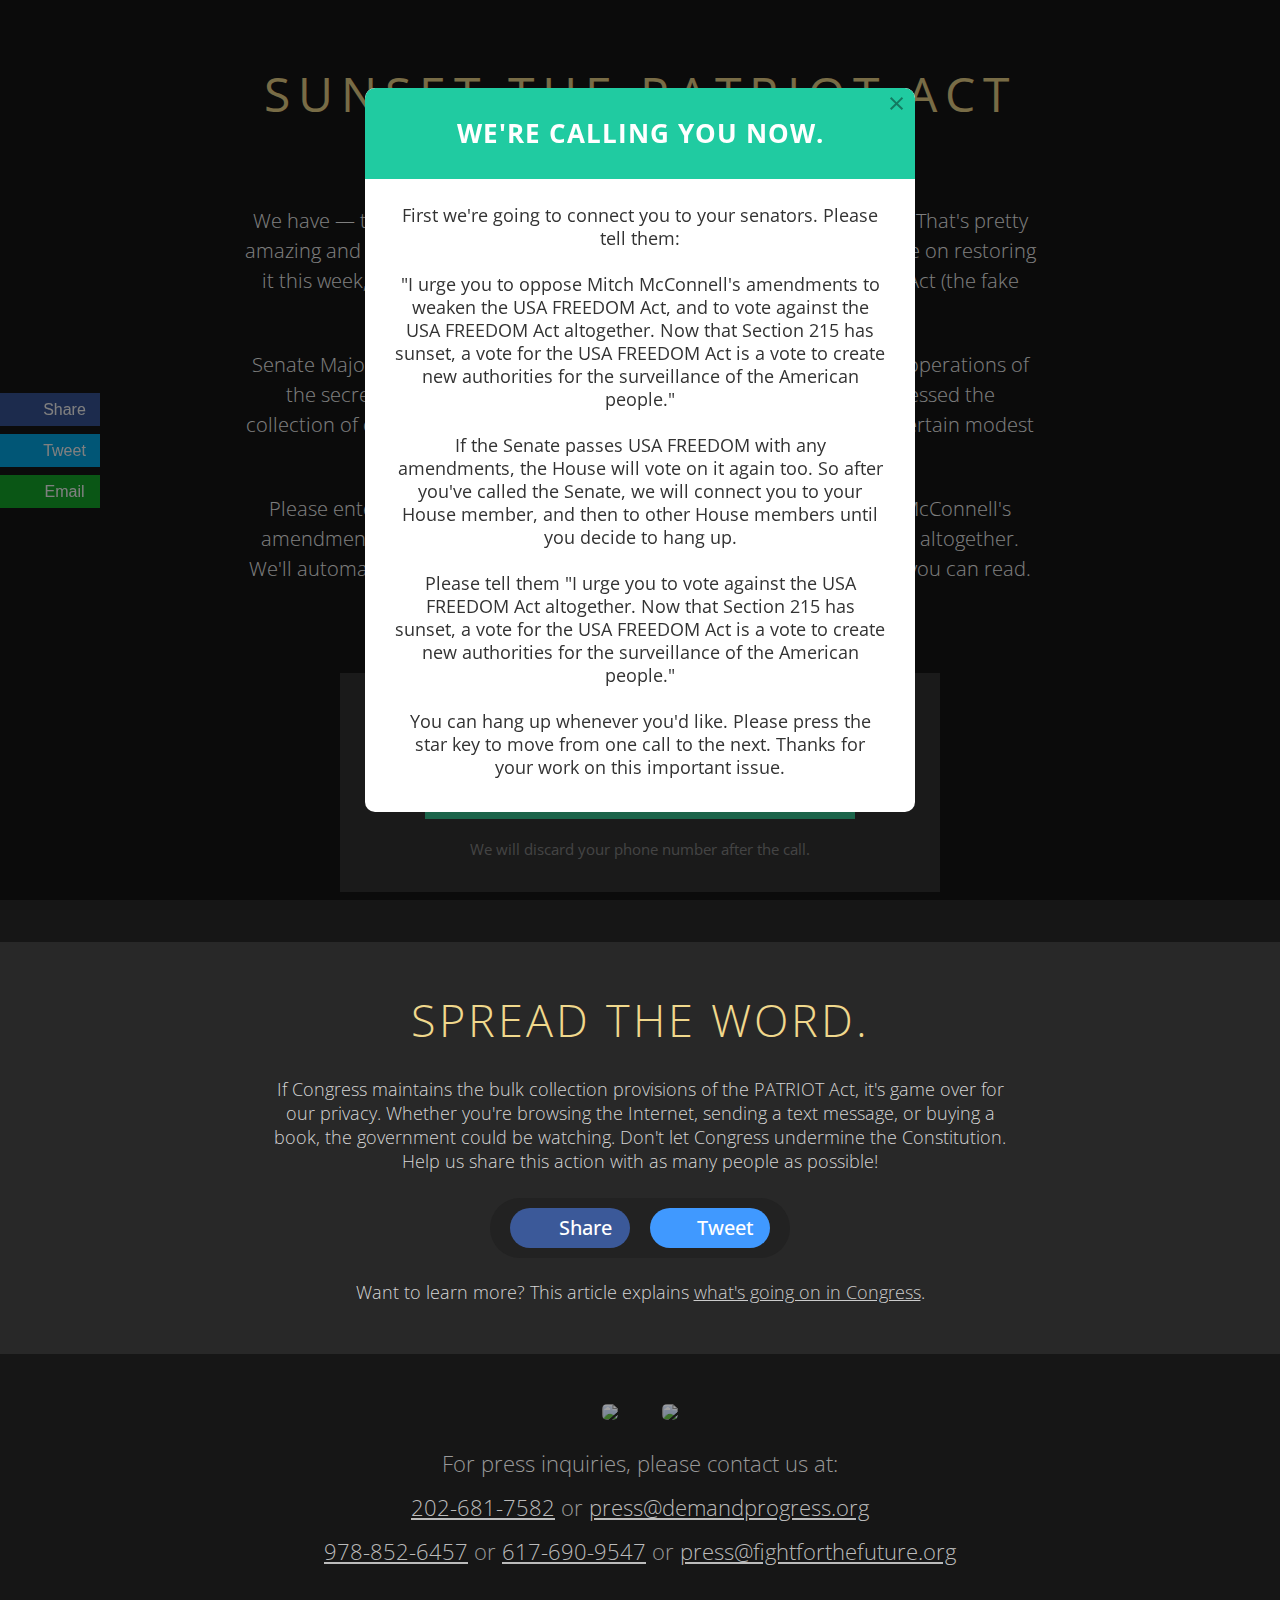
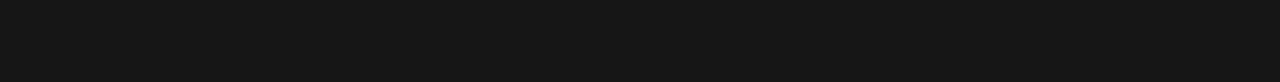
==== call/index.html @ 72b60b0e "Added /call page" ====
<!DOCTYPE html>
<html lang="en-us">
<head>
<meta charset="utf-8">
<title>Sunset the PATRIOT Act – NOW</title>

<meta property="og:title" content="Sunset the PATRIOT Act"/>
<meta property="og:image" content="https://www.sunsetthepatriotact.com/images/bush-signing-square.jpg"/>
<meta property="og:type" content="website"/>
<meta property="og:site_name" content="Sunset the PATRIOT Act"/>
<meta property="og:description" content="Section 215 of the PATRIOT Act has expired!! But Congress could bring it back in days. Stop them."/>

<link rel="stylesheet" type="text/css" href="../css/sunset-call.css"/>
<link rel="icon" type="image/png" href="../images/sunset.ico">
<meta name="viewport" content="width=device-width, initial-scale=1">
<link href="//fonts.googleapis.com/css?family=Open+Sans:300,400,600,700&amp;lang=en" rel="stylesheet">
<script type="text/javascript">

TWEET_TEXT = "Section 215 of the PATRIOT Act has expired!! But Congress could bring it back in days. Stop them: https://www.sunsetthepatriotact.com/call/";
EMAIL_SUBJECT = "Section 215 of the PATRIOT Act has expired. Don't let them bring it back!";


</script>
</head>
<body>

<header>
    <h1>SUNSET THE PATRIOT ACT</h1>
    <h2>&mdash; NOW &mdash;</h2>
    <br>

    <div class="desktop">
        <p>
            We have &mdash; temporarily &mdash; done away with Section 215 of the Patriot Act.  That's pretty amazing and something we should all be proud of.  But the Senate will vote on restoring it this week, and will consider amendments to make the USA FREEDOM Act (the fake reform bill we've been opposing) even worse.
        </p>

        <p>
            Senate Majority Leader Mitch McConnell's amendments would keep the operations of the secret Foreign Intelligence Surveillance Court &mdash; the court that blessed the collection of our phone records &mdash; secret, and delay implementation of certain modest constraints on mass surveillance. 
        </p>

        <p>
            Please enter your info below to call the Senate and tell them to reject McConnell's amendments to weaken the USA FREEDOM Act &mdash; and to oppose the bill altogether.  We'll automatically connect you to your lawmakers, and give you a script you can read.  
        </p>

        <p>
            For more on these amendments, please <a href="https://www.aclu.org/letter/aclu-vote-recommendation-proposed-amendments-hr-2048-usa-freedom-act">click here</a>. 
        </p>
    </div>

    <div class="action">
        <div class="call_tool">
            <form>
                <input type="tel" id="phone" placeholder="Your phone number"/>
                <div id="thanks">Thanks for calling!</div>
                <button type="submit">Call Congress</button>
            </form>
        </div>
        <span class="disclaimer">
            We will discard your phone number after the call.
        </span>
    </div>

    
    <div class="mobile">
        <p>
            We have &mdash; temporarily &mdash; done away with Section 215 of the Patriot Act.  That's pretty amazing and something we should all be proud of.  But the Senate will vote on restoring it this week, and will consider amendments to make the USA FREEDOM Act (the fake reform bill we've been opposing) even worse.
        </p>

        <p>
            Senate Majority Leader Mitch McConnell's amendments would keep the operations of the secret Foreign Intelligence Surveillance Court &mdash; the court that blessed the collection of our phone records &mdash; secret, and delay implementation of certain modest constraints on mass surveillance. 
        </p>

        <p>
            Please enter your info below to call the Senate and tell them to reject McConnell's amendments to weaken the USA FREEDOM Act &mdash; and to oppose the bill altogether.  We'll automatically connect you to your lawmakers, and give you a script you can read.  
        </p>

        <p>
            For more on these amendments, please <a href="https://www.aclu.org/letter/aclu-vote-recommendation-proposed-amendments-hr-2048-usa-freedom-act">click here</a>. 
        </p>
    </div>
    
</header>

<section>

    <h2>Spread the word.</h2>

    <p>
        If Congress maintains the bulk collection provisions of the PATRIOT Act, it's game over for our privacy. Whether
        you're browsing the Internet, sending a text message, or buying a book, the
        government could be watching. Don't let Congress undermine the Constitution.
        Help us share this action with as many people as possible!
    </p>
    <div class="share">
        <a href="https://www.facebook.com" class="facebook" target="_blank">Share</a><a href="https://www.twitter.com" class="twitter" target="_blank">Tweet</a>
    </div>
    <p>
        Want to learn more?  This article explains <a href="http://www.slate.com/articles/news_and_politics/politics/2015/05/patriot_act_s_section_215_should_expire_why_we_should_let_the_law_s_worst.html" target="_blank">what's going on in Congress</a>.
    </p>
</section>

<div class="logos">
    <a href="https://demandprogress.org" target="_blank"><img src="../images/dp.png"></a>
    <a href="https://www.fightforthefuture.org" target="_blank"><img src="../images/fftf.png"></a>
</div>
<div class="press">
    For press inquiries, please contact us at:
    <br/><br/>
    <a href="tel://202-681-7582">202-681-7582</a>
    <em>or</em>
    <a href="mailto:press@demandprogress.org">press@demandprogress.org</a>
    <br/><br/>
    <a href="tel://978-852-6457">978-852-6457</a>
    <em>or</em>
    <a href="tel://617-690-9547">617-690-9547</a>
    <em>or</em>
    <a href="mailto:press@fightforthefuture.org">press@fightforthefuture.org</a>
</div>


<div class="overlay share_modal invisible" id="share_modal">
    <div class="gutter">
        <div class="modal">
            <a class="close" href="#">×</a>
            <h1>Thanks. Please share this!</h1>
            <p class="nopad">
                Time is running out. In order to send Congress a message they
                can't ignore, we need as many people to participate as possible.
                Please share this page now!
            </p>
            <div class="share">
                <a href="https://www.facebook.com" class="facebook" target="_blank">Share</a><a href="https://www.twitter.com" class="twitter" target="_blank">Tweet</a>
            </div>
        </div>
    </div>
</div>


<div class="overlay letter invisible" id="letter">
    <div class="gutter">
        <div class="modal">
            <a class="close" href="#">×</a>
            <h1>Letter text</h1>
            <p class="nopad">
                It’s an outrage that Congress is considering renewing key PATRIOT Act provisions and continuing to allow the NSA to spy on all of us.  I demand that you vote against reauthorization, and let Section 215 and other provisions expire once and for all.
            </p>
            <br>
        </div>
    </div>
</div>


<div class="overlay call_tool invisible" id="call_tool">
    <div class="gutter">
        <div class="modal">
            <a class="close" href="#">×</a>
            <h1>Awesome &mdash; your letter was sent to congress.</h1>
            <p class="nopad">
                But making a phone call is at least 10 times as powerful as sending a letter.  Will you call your lawmakers to tell them to let the Patriot Act sunset?  We'll connect you to them and give you a script.  It'll just take a couple of minutes &mdash; and could end mass surveillance.
                <br>
                <form>
                <input class="phone-number" type="tel" placeholder="Your number" required>
                <button>CONNECT ME</button>
                </form>

                <a href="#" class="share">I can't call right now but I'll share this page instead</a>
            </p>
        </div>
    </div>
</div>


<div class="overlay call_tool_script invisible" id="call_tool_script">
    <div class="gutter">
        <div class="modal">
            <a class="close" href="#">×</a>
            <h1>We're calling you now.</h1>
            <p class="nopad">
                <strong>First we're going to connect you to your senators. Please tell them:</strong>
                <br>
                <br>
                "I urge you to oppose Mitch McConnell's amendments to weaken the USA FREEDOM Act, and to vote against the USA FREEDOM Act altogether.  Now that Section 215 has sunset, a vote for the USA FREEDOM Act is a vote to create new authorities for the surveillance of the American people."
                <br>
                <br>
                <strong>If the Senate passes USA FREEDOM with any amendments, the House will vote on it again too.</strong> So after you've called the Senate, we will connect you to your House member, and then to other House members until you decide to hang up. 
                <br>
                <br>
                Please tell them "I urge you to vote against the USA FREEDOM Act altogether.  Now that Section 215 has sunset, a vote for the USA FREEDOM Act is a vote to create new authorities for the surveillance of the American people."
                <br>
                <br>
                You can hang up whenever you'd like.  Please press the star key to move from one call to the next. Thanks for your work on this important issue.
                <br>
                <br>
            </p>
        </div>
    </div>
</div>

<div class="social-buttons">
    <a target="_blank" href="https://www.facebook.com/sharer.php?u=https://www.sunsetthepatriotact.com/call/" class="facebook">
        Share
    </a>

    <a target="_blank" href="https://twitter.com/intent/tweet?related=demandprogress&text=Unreal%3A%20Congress%20about%20to%20extend%20%23PatriotAct%20and%20%23NSA%20spying%20on%20all%20of%20us.%20Tell%20them%20to%20back%20off%3A%20sunsetthepatriotact.com%2Fcall" class="twitter">
        Tweet
    </a>

    <a href="mailto:person@domain.tld" class="email">
        Email
    </a>
</div>

<script type="text/javascript" src="../js/sunset-call.js"></script>

</body>
</html>
---- css/sunset-call.css ----
/* http://meyerweb.com/eric/tools/css/reset/
   v2.0 | 20110126
   License: none (public domain)
*/
html, body, div, span, applet, object, iframe, h1, h2, h3, h4, h5, h6, p, blockquote, pre, a, abbr, acronym, address, big, cite, code,
del, dfn, em, img, ins, kbd, q, s, samp, small, strike, strong, sub, sup, tt, var, b, u, i, center, dl, dt, dd, ol, ul, li, fieldset, form, label, legend,
table, caption, tbody, tfoot, thead, tr, th, td, article, aside, canvas, details, embed, figure, figcaption, footer, header, hgroup,
menu, nav, output, ruby, section, summary, time, mark, audio, video { margin: 0; padding: 0; border: 0; font-size: 100%; font: inherit; vertical-align: baseline; }
article, aside, details, figcaption, figure, footer, header, hgroup, menu, nav, section { display: block; }
body { line-height: 1; }
ol, ul { list-style: none; }
blockquote, q { quotes: none; }
blockquote:before, blockquote:after,
input { -webkit-appearance: none; border-radius: 0; }
q:before, q:after { content: ''; content: none; }
table { border-collapse: collapse; border-spacing: 0; }
/* --- end public domain code --- */
.clear:after {content: "."; display: block; height: 0; clear: both; visibility: hidden;}
.clear {display: inline-block;}
/* hide IE mac \*/
* html .clear {height: 1%;}
.clear {display: block;}
/* */
* {
    box-sizing: border-box;
}
a {
    color: #ccc;
    text-decoration: underline;
}
a.tweet {
    text-decoration: none;
}
a:hover {
    color: #eee;
}
body {
    background: #161616 url(../images/background.jpg) center top no-repeat;
    background-size: 100% auto;
    font-family: "Open Sans";
    text-align: center;
}
h1 {
    font-family: "Open Sans";
    color: #f0d88d;
    font-size: 71px;
    text-transform: uppercase;
    text-align: center;
    padding: 70px 32px 0px;
    letter-spacing: 8px;
}
h2 {
    font-family: "Open Sans";
    color: #f0d88d;
    font-size: 45px;
    font-weight: bold;
    text-transform: uppercase;
    text-align: center;
    letter-spacing: 3px;
    padding: 0 32px;
}
h3 {
    font-family: "Open Sans";
    color: white;
    font-size: 18px;
    font-weight: 500;
    letter-spacing: 3px;
    text-transform: uppercase;
    text-align: center;
    margin: 15px 0px 25px 0px;
}
h4 {
    text-align: center;
    
    color: #f0d88d;
    font-size: 38px;
    letter-spacing: 1px;
    margin-bottom: 25px;
    padding: 0 32px;
}
h4 a {
    color: #f0d88d;
}
h5 {
    text-align: center;
    font-size: 36px;
    color: #cfcfcf;
    
    font-size: 23px;
    font-weight: 500;
    letter-spacing: 0px;
    margin-bottom: 50px;
    padding: 0 32px;
}
h6 {
    text-align: center;
    
    color: #f0d88d;
    font-size: 29px;
    letter-spacing: 1px;
    margin-bottom: 25px;
}
@media screen and (max-width: 479px) {
    h1 {
        font-size: 48px;
    }

    h2 {
        font-size: 36px;
    }

    h3 {
        font-size: 14px;
    }

    h4 {
        font-size: 32px;
    }

    img {
        max-width: 100%;
        height: auto;
        width: auto;
    }
}
blockquote {
    display: inline-block;
    background: #1f1f1f;
    padding: 15px;
    font-size: 15.5px;
    color: #aaa;
    font-family: "Courier New", mono;
    word-wrap: break-word;
    max-width: calc(100% - 64px);
    text-align: left;
    color: #eee;
    line-height: 20px;
}
img.demo {
    max-width: calc(100% - 64px);
    height: auto;
    margin-bottom: 10px;
}
header {
}
header .desktop p,
header .mobile p {
    padding-top: 24px;
}

header .mobile {
    padding-bottom: 48px;
}
header p.fight-back {
    color: #A82424;
    padding-top: 12px;
    font-weight: bold;
}
header em {
    font-style: italic;
}
header p {
    color: #fff;
    font-size: 20px;
    font-weight: 300;
    line-height: 30px;
    margin: 0px auto;
    max-width: 860px;
    padding: 0 32px;
    text-align: center;
}
header p a.open-call-tool {
    cursor: text;
    text-decoration: none;
}
header p.protest {
    max-width: 780px;
    font-size: 17px;
    text-align: left;
}
header h1 {
    font-size: 48px;
}
header h2 {
    color: #A82424;
    font-size: 36px;
    padding: 12px 32px 0px;
}
header ul {
    list-style-type: disc;
    margin: 25px auto;
    max-width: 780px;
    padding: 0 50px;
}
header ul li {
    font-size: 17px;
    color: #c5c5c5;
    line-height: 24px;
    text-align: left;
    margin-left: 20px;
    margin-bottom: 10px;
}
.action {
    background: #353535;
    margin: 35px auto 50px auto;
    max-width: 600px;
    padding: 32px 60px;
}

.action h4 {
    font-size: 20px;
    line-height: 1.2;
}

.action .call_tool {
    max-width: 430px;
    width: 100%;
    position: relative;
    vertical-align: top;
    margin: 0 auto;
}
.action .call_tool #thanks {
    background: #222;
    color: white;
    font-size: 20px;
    height: 100%;
    left: 0px;
    line-height: 1.6;
    padding: 14px;
    position: absolute;
    top: 0;
    width: 100%;
    z-index: 2;
    -webkit-transition: opacity 0.4s ease-out;
        transition: opacity 0.4s ease-out;

    display: none;
    opacity: 0;
}
.action .call_tool input {
    width: 100%;
    vertical-align: top;
    box-sizing: border-box;
    height: 60px;
    border: 0px;
    line-height: 60px;
    padding: 0px 20px;
    font-size: 25px;
    font-family: "Open Sans";
    font-weight: 100;
    border-right: 1px solid #ccc;
    border-top: 1px solid #ccc;
}
.action .call_tool input:nth-of-type(1) {
    border-top: none;
}
@media screen and (max-width: 480px) {
    .action .call_tool input {
        width: 100%;
        font-size: 16px;
    }
}
.action .call_tool button {
    background: #36c994;
    border: 0px;
    color: white;
    cursor: pointer;
    font-family: "Open Sans";
    font-size: 22px;
    font-weight: 500;
    letter-spacing: 2px;
    line-height: 30px;
    padding: 12px 16px;
    text-transform: uppercase;
    width: 100%;
}
.action .call_tool button:hover {
    background: #26b984;
}
.action .or {
    display: inline-block;
    height: 60px;
    vertical-align: top;
    color: white;
    line-height: 60px;
    font-size: 18px;
    width: 55px;
    text-align: center;
}
.action .twitter_signup {
    display: inline-block;
    width: 295px;
    height: 60px;
    vertical-align: top;
}
.action .twitter_signup button {
    width: 295px;
    height: 60px;
    background: #59c9e9;
}
.action .twitter_signup button:hover {
    background: #49b9d9;
}
.action span.disclaimer {
    clear: both;
    color: #898989;
    display: block;
    font-size: 15px;
    line-height: 1.4;
    margin: 20px auto 0;
    max-width: 430px;
    text-align: center;
}

a.btn {
    display: inline-block;
    text-decoration: none;
    border: 0px;
    background: #fe4b60;
    height: 58px;
    line-height: 56px;
    letter-spacing: 2px;
    text-transform: uppercase;
    color: white;
    font-weight: bold;
    font-size: 19px;
    text-align: center;
    width: 226px;
    cursor: pointer;
    margin: 25px 0px;
}
a.btn:hover {
    background: #ee3b50;
}
p.explanation {
    color: #999;
    max-width: 800px;
    margin: 0px auto 0px auto;
    line-height: 1.3em;
    padding: 0 32px;
}
.columns {
    margin-bottom: 60px;
}
.columns > div {
    display: inline-block;
    width: 485px;
    max-width: 100%;
}
.columns > div:first-child {
    border-right: 1px solid #323232;
}

section {
    background: #282828;
    padding: 10px 0px 25px 0px;
}
section.dark {
    background: #171717;
}
section h2 {
    font-weight: 300;
    margin-top: 45px;
    margin-bottom: 35px;
}
section hr {
    width: 140px;
    border: 0px;
    border-bottom: 1px solid #6b6b6b;
    margin-bottom: 35px;
}
section p {
    max-width: 800px;
    margin: 0px auto 25px auto;
    text-align: center;
    font-size: 18px;
    color: #d5d5d5;
    font-weight: 300;
    line-height: 24px;
    padding: 0 32px;
}
section p strong, header p strong {
    font-weight: bold;
}
.share {
    border-radius: 60px;
    padding: 10px;
    background: #222;
    display: inline-block;
}
section .share {
    margin: 0 0 22px;
}
.overlay .gutter .modal .share {
    background: #eee;
    margin: 20px auto 10px auto;
}
.share a {
    display: inline-block;
    width: 120px;
    height: 40px;
    line-height: 40px;
    text-align: center;
    color: white;
    text-decoration: none;
    padding-left: 30px;
    font-size: 20px;
    margin: 0px 10px 0px 10px;
    border-radius: 20px;
    font-weight: 500;
}
.share a.facebook {
    background: #3B5999 url(../images/fb_white.png) 15px 8px no-repeat;
    background-size: 25px 25px;
}
.share a.facebook:hover {
    background-color: #2B4989;
}
.share a.twitter {
    background: #4099FF url(../images/tw_white.png) 15px 8px no-repeat;
    background-size: 25px 25px;
}
.share a.twitter:hover {
    background-color: #3089ef;
}
.logos {
    margin: 50px 0px 0px 0px; 
    overflow: hidden;
}
.logos a {
    opacity: .6;

    -webkit-transition: opacity 0.3s;
            transition: opacity 0.3s;
}
.logos a:hover {
    opacity: .8;
}
.logos img {
    border-radius: 5px;
    max-width: 280px;
    height: auto;
    vertical-align: middle;
    margin: 0px 20px 32px;
}
.press {
    font-size: 22px;
    color: #999;
    font-weight: 100;
    padding: 0 32px 120px 32px;
}
.press a {
    color: #bbb;
    word-wrap: break-word;
}
.press small {
    display: block;
    margin: 10px 0px 0px 0px;
    text-align: center;
    font-size: .8em;
}

.overlay {
    position: fixed;
    left: 0px;
    top: 0px;
    width: 100%;
    height: 100%;
    background: rgba(0, 0, 0, .5);
    display: table;
    display: none;
    z-index: 9001;

    -webkit-transition: opacity 0.4s ease-out 0s, left 0s linear 0s;
            transition: opacity 0.4s ease-out 0s, left 0s linear 0s;
}
.overlay.invisible {
    pointer-events: none;
    opacity: 0;
    left: 99999px;

    -webkit-transition: opacity 0.4s ease-out 0s, left 0s linear 0.5s;
            transition: opacity 0.4s ease-out 0s, left 0s linear 0.5s;
}
.overlay .gutter {
    display: table-cell;
    vertical-align: middle;
}
.overlay .gutter .modal {
    max-width: 550px;
    border-radius: 10px;
    background: white;
    color: black;
    margin: 0px auto;
    padding-bottom: 10px;
    position: relative;
    text-align: center;
    overflow: auto;
}
.overlay .modal a.close {
    position: absolute;
    right: 10px;
    top: 0px;
    color: black;
    opacity: .4;
    text-decoration: none;
    font-size: 30px;
}
.overlay .modal a.close:hover {
    opacity: .6;
}
.overlay .modal h1 {
    background: #20cba1;
    color: white;
    text-align: center;
    padding: 30px 10px;
    -webkit-border-top-left-radius: 10px;
    -webkit-border-top-right-radius: 10px;
    -moz-border-radius-topleft: 10px;
    -moz-border-radius-topright: 10px;
    border-top-left-radius: 10px;
    border-top-right-radius: 10px;
    font-size: 26px;
    font-weight: bold;
    line-height: 31px;
    font-family: "Open Sans";
    letter-spacing: 1px;
    margin-bottom: 25px;
}
.overlay .modal h2 {
    font-size: 16px;
    line-height: 20px;
    padding: 0px 25px;
    margin: 0px auto;
}
.overlay .modal p {
    padding-left: 30px;
    padding-right: 30px;
    color: #333;
    margin-bottom: 0px;
    font-size: 18px;
    line-height: 23px;
}
.overlay .modal label {
    font-size: 13px;
    display: inline-block;
    width: 130px;
    text-align: left;
}
.overlay .modal label span {
    color: gray;
}
.overlay .modal input {
    width: 280px;
    font-size: 20px;
}
.overlay .modal select {
    width: 280px;
    font-size: 20px;
}
.overlay .modal hr {
    border: 0px;
}
.overlay .modal button {
    display: inline-block;
    margin: 15px auto 20px auto;
    outline: medium none;
    cursor: pointer;
    text-align: center;
    text-decoration: none;

    padding: 0.5em 2em 0.55em;
    text-shadow: 0px 1px 1px rgba(0, 0, 0, 0.3);
    border-radius: 0.5em;
    box-shadow: 0px 1px 2px rgba(0, 0, 0, 0.2);
    border: 1px solid #12A1D6;

    background: #32c0f2; /* Old browsers */
    background: -moz-linear-gradient(top, #32c0f2 0%, #028bbb 100%); /* FF3.6+ */
    background: -webkit-gradient(linear, left top, left bottom, color-stop(0%,#32c0f2), color-stop(100%,#028bbb)); /* Chrome,Safari4+ */
    background: -webkit-linear-gradient(top, #32c0f2 0%,#028bbb 100%); /* Chrome10+,Safari5.1+ */
    background: -o-linear-gradient(top, #32c0f2 0%,#028bbb 100%); /* Opera 11.10+ */
    background: -ms-linear-gradient(top, #32c0f2 0%,#028bbb 100%); /* IE10+ */
    background: linear-gradient(to bottom, #32c0f2 0%,#028bbb 100%); /* W3C */
    filter: progid:DXImageTransform.Microsoft.gradient( startColorstr='#32c0f2', endColorstr='#028bbb',GradientType=0 ); /* IE6-9 */

    font-size: 16px;
    font-weight: bold;
    letter-spacing: 1px;


    color: white;
}
.overlay .modal .no_thanks {
    display: inline-block;
    margin: 0px 10px;
    font-size: 16px;
}
.overlay.call_tool .modal a.share {
    background-color: transparent;
    color: #666;
    font-size: 12px;
    margin: 0 0 12px;
    padding: 0;
}
.overlay.call_tool .modal .phone-number {
    margin: 16px 0 0;
}
.overlay.call_tool .modal form {
    padding: 0 12px;
}
.overlay.call_tool .modal input {
    width: 100%;
    height: 60px;
    border: 0px;
    line-height: 60px;
    padding: 0px 20px;
    font-size: 25px;
    font-family: "Open Sans";
    font-weight: 100;
    border: 1px solid #ccc;
    border-bottom: none;
}
@media screen and (max-width: 480px) {
    .overlay.call_tool .modal input {
        font-size: 18px;
    }
}
.overlay.call_tool .modal button {
    background: #36c994;
    border-radius: 0;
    border: none;
    box-shadow: none;
    margin: 0 0 16px;
    width: 100%;
}
.overlay.call_tool .modal button:hover {
    background: #26b984;
}
.overlay .modal p.address h4 {
    font-size: 20px;
    font-weight: bold;
    text-align: left;
    color: gray;
    margin-bottom: 3px;
    padding: 0px;
}
.overlay .modal p.address p {
    padding: 0px;
}
.overlay .modal p.address p {
    text-align: left;
}
.overlay .modal div.keep_in_mind {
}
.overlay .modal div.keep_in_mind a {
    color: #44f;
}
.overlay .modal div.keep_in_mind a:hover {
    color: #22a;
}
.overlay .modal div.keep_in_mind #get_directions {
    display: block;
    text-align: left;
}
.overlay .modal div.keep_in_mind p.blurb {
    margin-top: 25px;
    text-align: left;
    padding-bottom: 20px;
}
@media screen and (max-width: 767px) {
    .overlay .modal h1 {
        font-size:  18px;
    }
    .overlay .modal h2 {
        font-size: 16px;
        line-height: 21px;
        padding: 0px 15px;
    }
    .overlay .modal p {
        padding: 0px 12px;
        font-size: 15px;
        line-height: 21px;
    }
    .overlay .modal button {
        margin-top: 10px;
        margin-bottom: 15px;
    }
}

div.social-buttons {
    height: 115px;
    left: 0;
    overflow: hidden;
    position: fixed;
    top: calc((100% - 115px) / 2);
    width: 100px;
}

@media screen and (max-width: 1100px) {
    div.social-buttons {
        text-indent: 999px;
        width: 33px;
    }
}

@media screen and (max-width: 480px) {
    div.social-buttons {
        display: none;
    }
}

div.social-buttons a {
    background-repeat: no-repeat;
    display: block;
    height: 33px;
    font-family: Arial, sans-serif;
    color: white;
    line-height: 33px;
    margin: 0 0 8px;
    padding: 0 0 0 29px;
    text-decoration: none;
    width: 100%;
}

div.social-buttons a.facebook {
    background-color: #39579a;
    background-image: url(../images/social/icon-fb.gif);
}

div.social-buttons a.twitter {
    background-color: #02aced;
    background-image: url(../images/social/icon-twitter.gif);
}

div.social-buttons a.email {
    background-color: #14ac2b;
    background-image: url(../images/social/icon-email.gif);
}



/* Checkbox */
.squaredFour {
    width: 20px;    
    margin: 20px auto;
    position: relative;
    line-height: 1.2;
    font-size: 16px;
    display: block;
    text-align: left;
    width: 100%;
    color: #898989;
}

.squaredFour input[type=checkbox] {
    visibility: hidden;
    height: auto;
    width: 1px;
    padding: 0;
    margin: 0;
}

.squaredFour label.text {
    cursor: pointer;
    float: left;
    margin: -18px 0 24px;
    padding: 0 0 0 36px;
    position: relative;
}

.squaredFour label.checkbox {
    cursor: pointer;
    position: absolute;
    width: 20px;
    height: 20px;
    top: 0;
    left: 0;
    border-radius: 4px;

    -webkit-box-shadow: inset 0px 1px 1px white, 0px 1px 3px rgba(0,0,0,0.5);
    -moz-box-shadow: inset 0px 1px 1px white, 0px 1px 3px rgba(0,0,0,0.5);
    box-shadow: inset 0px 1px 1px white, 0px 1px 3px rgba(0,0,0,0.5);
    background: #fcfff4;

    background: -webkit-linear-gradient(top, #fcfff4 0%, #dfe5d7 40%, #b3bead 100%);
    background: -moz-linear-gradient(top, #fcfff4 0%, #dfe5d7 40%, #b3bead 100%);
    background: -o-linear-gradient(top, #fcfff4 0%, #dfe5d7 40%, #b3bead 100%);
    background: -ms-linear-gradient(top, #fcfff4 0%, #dfe5d7 40%, #b3bead 100%);
    background: linear-gradient(top, #fcfff4 0%, #dfe5d7 40%, #b3bead 100%);
    filter: progid:DXImageTransform.Microsoft.gradient( startColorstr='#fcfff4', endColorstr='#b3bead',GradientType=0 );
}

.squaredFour label.checkbox:after {
    -ms-filter: "progid:DXImageTransform.Microsoft.Alpha(Opacity=0)";
    filter: alpha(opacity=0);
    opacity: 0;
    content: '';
    position: absolute;
    width: 9px;
    height: 5px;
    background: transparent;
    top: 4px;
    left: 4px;
    border: 3px solid #333;
    border-top: none;
    border-right: none;

    -webkit-transform: rotate(-45deg);
    -moz-transform: rotate(-45deg);
    -o-transform: rotate(-45deg);
    -ms-transform: rotate(-45deg);
    transform: rotate(-45deg);
}

.squaredFour input[type=checkbox]:checked + label.checkbox:after {
    -ms-filter: "progid:DXImageTransform.Microsoft.Alpha(Opacity=100)";
    filter: alpha(opacity=100);
    opacity: 1;
}

@media screen and (min-width: 480px) {
    .mobile {
        display: none;
    }
}

@media screen and (max-width: 479px) {
    .desktop {
        display: none;
    }
}

/* JL NOTE ~ styles added for protest map */
section.nopad {
    padding-bottom: 0px;
}
section.nopad div.share {
    margin-bottom: 10px;
}
h3.nopad {
    margin-bottom: 0px;
}
#gallery {
    max-width: 800px;
    margin: 0px auto;
}
#gallery iframe {
    height: 565px;
}
.flyer {
    font-weight: bold;
    font-family: "Open Sans";
    font-size: 29px;
    text-transform: uppercase;
    color: white;
    margin: 0 0 25px 0; 
}
.flyer a {
    color: #33e5a8;
    text-decoration: underline;
}
.flyer a:hover {
    color: #13c588;
}
.bottom {
    position: fixed;
    bottom: 0px;
    left: 0px;
    width: 100%;
    z-index: 9001;
    border-top: 2px solid #333;
}
.bottom a {
    display: block;
    background: #080808;
    text-align: center;
    height: 64px;
    line-height: 64px;
    font-size: 27.8px;
    text-decoration: none;
    color: #c7c7c7;
    text-transform: uppercase;
    box-shadow: 0px 0px 20px rgba(0,0,0, .5);
}
.bottom a em {
    color: #33e5a8;
}
.bottom a:hover em {
    text-decoration: underline;
}
@media screen and (max-width: 767px) {
    .bottom a {
        padding: 10px 0px;
        height: auto;
        line-height: 25px;
        font-size: 20px;
    }
    .bottom img {
        display: none;
    }
}

/* Fixes for Map embed on mobile */
@media screen and (max-width: 390px) {
    .senators {
        max-width: 320px;
        overflow: hidden;
    }
    .senators > div {
        -webkit-transform: scale(0.8);
            -ms-transform: scale(0.8);
                transform: scale(0.8);
    }
}
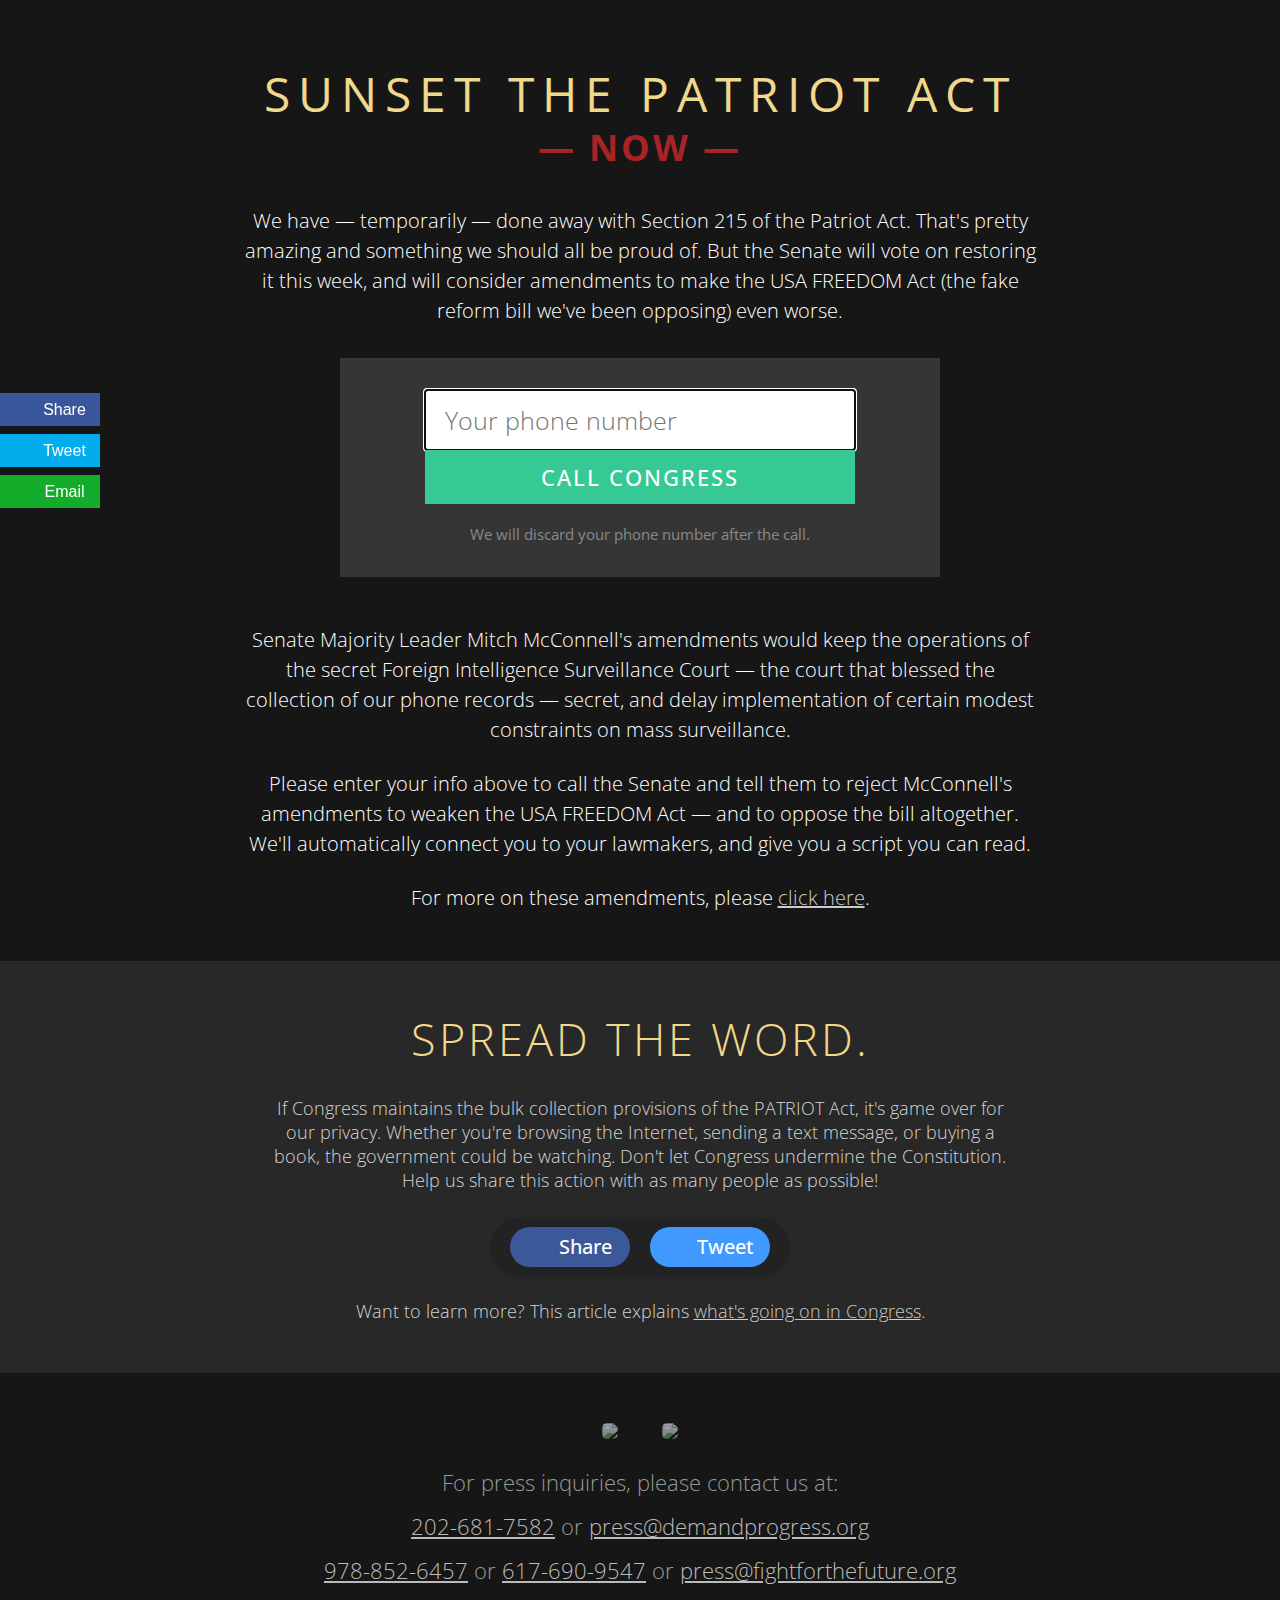
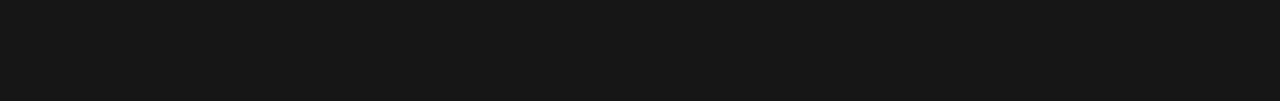
==== commit 50a11701: "Reordered some text" ====
--- a/call/index.html
+++ b/call/index.html
@@ -2,7 +2,7 @@
 <html lang="en-us">
 <head>
 <meta charset="utf-8">
-<title>Sunset the PATRIOT Act – NOW</title>
+<title>Sunset the PATRIOT Act - NOW</title>
 
 <meta property="og:title" content="Sunset the PATRIOT Act"/>
 <meta property="og:image" content="https://www.sunsetthepatriotact.com/images/bush-signing-square.jpg"/>
@@ -32,18 +32,6 @@
     <div class="desktop">
         <p>
             We have &mdash; temporarily &mdash; done away with Section 215 of the Patriot Act.  That's pretty amazing and something we should all be proud of.  But the Senate will vote on restoring it this week, and will consider amendments to make the USA FREEDOM Act (the fake reform bill we've been opposing) even worse.
-        </p>
-
-        <p>
-            Senate Majority Leader Mitch McConnell's amendments would keep the operations of the secret Foreign Intelligence Surveillance Court &mdash; the court that blessed the collection of our phone records &mdash; secret, and delay implementation of certain modest constraints on mass surveillance. 
-        </p>
-
-        <p>
-            Please enter your info below to call the Senate and tell them to reject McConnell's amendments to weaken the USA FREEDOM Act &mdash; and to oppose the bill altogether.  We'll automatically connect you to your lawmakers, and give you a script you can read.  
-        </p>
-
-        <p>
-            For more on these amendments, please <a href="https://www.aclu.org/letter/aclu-vote-recommendation-proposed-amendments-hr-2048-usa-freedom-act">click here</a>. 
         </p>
     </div>
 
@@ -77,6 +65,24 @@
         <p>
             For more on these amendments, please <a href="https://www.aclu.org/letter/aclu-vote-recommendation-proposed-amendments-hr-2048-usa-freedom-act">click here</a>. 
         </p>
+    </div>
+
+    <div class="desktop">
+        <p>
+            Senate Majority Leader Mitch McConnell's amendments would keep the operations of the secret Foreign Intelligence Surveillance Court &mdash; the court that blessed the collection of our phone records &mdash; secret, and delay implementation of certain modest constraints on mass surveillance. 
+        </p>
+
+        <p>
+            Please enter your info above to call the Senate and tell them to reject McConnell's amendments to weaken the USA FREEDOM Act &mdash; and to oppose the bill altogether.  We'll automatically connect you to your lawmakers, and give you a script you can read.  
+        </p>
+
+        <p>
+            For more on these amendments, please <a href="https://www.aclu.org/letter/aclu-vote-recommendation-proposed-amendments-hr-2048-usa-freedom-act">click here</a>. 
+        </p>
+
+        <br>
+        <br>
+        <br>
     </div>
     
 </header>
--- a/css/sunset-call.css
+++ b/css/sunset-call.css
@@ -202,7 +202,7 @@
 }
 .action {
     background: #353535;
-    margin: 35px auto 50px auto;
+    margin: 32px auto 24px;
     max-width: 600px;
     padding: 32px 60px;
 }
